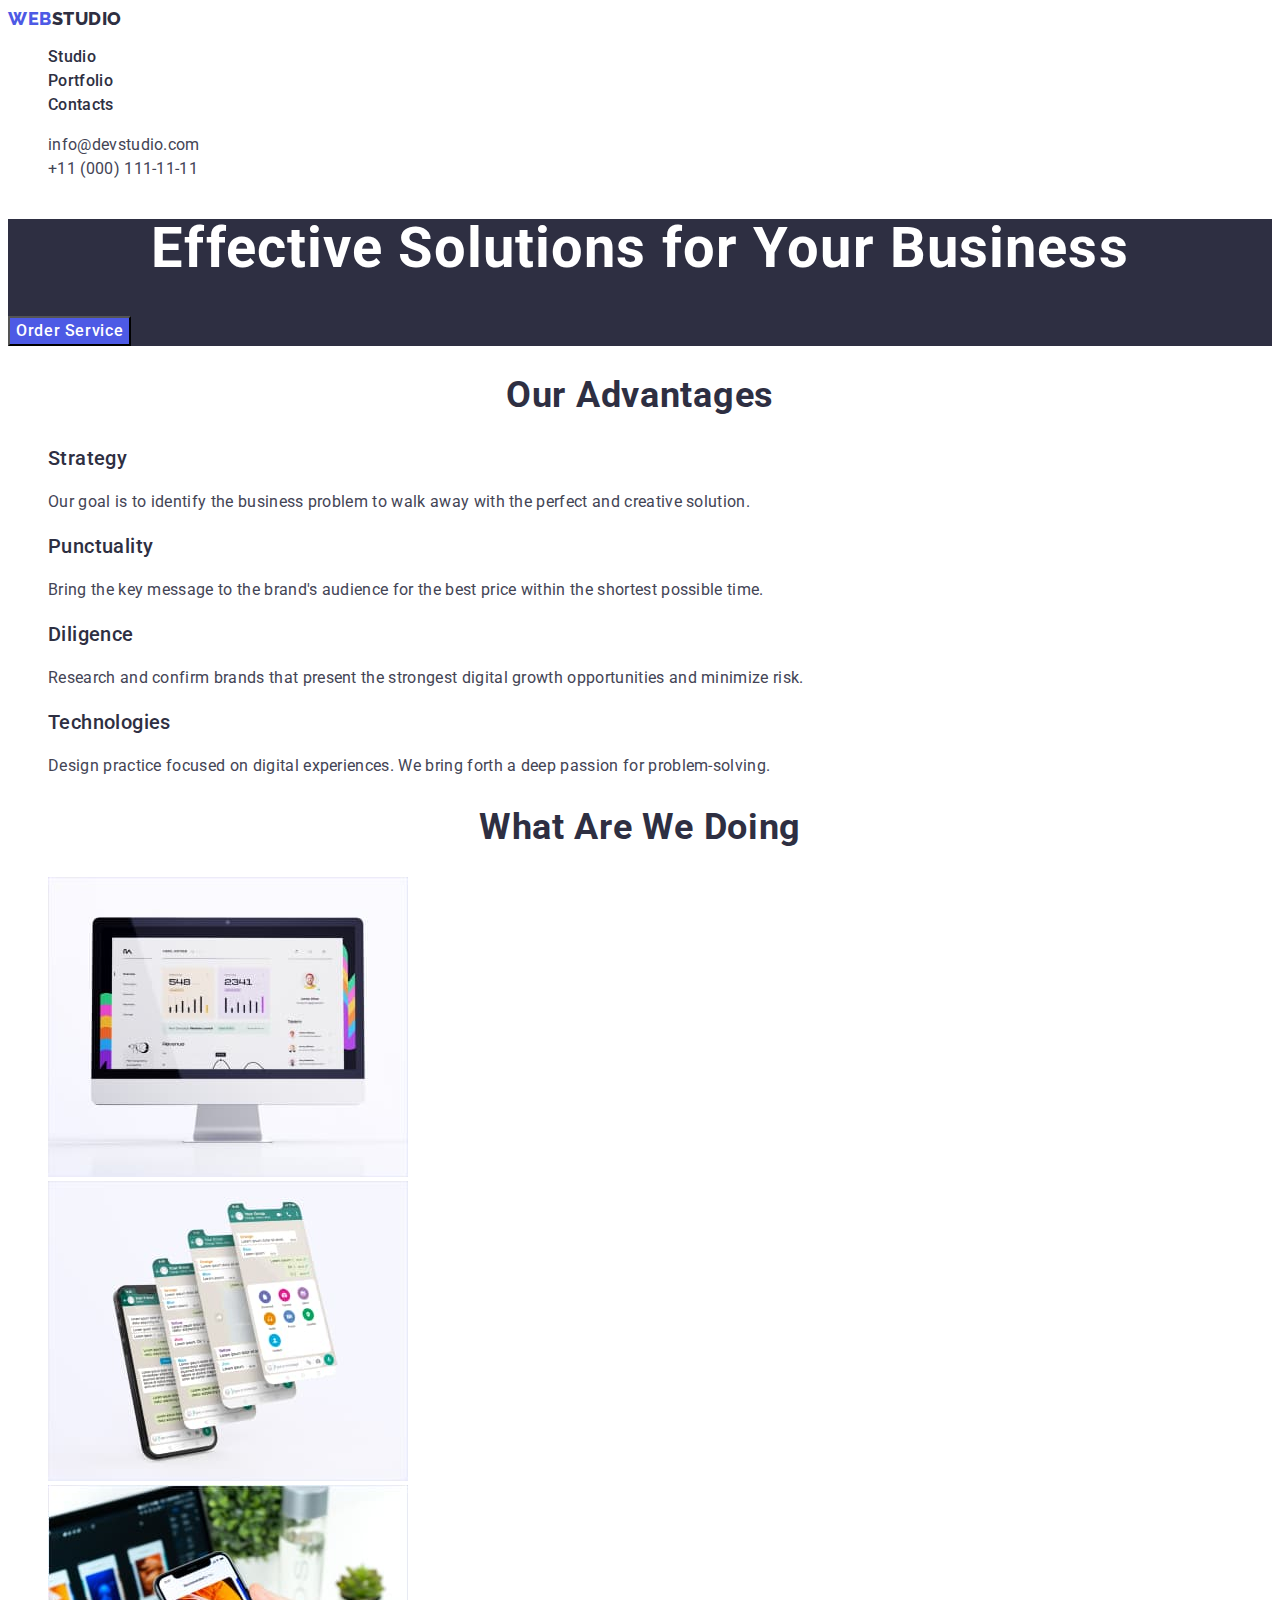
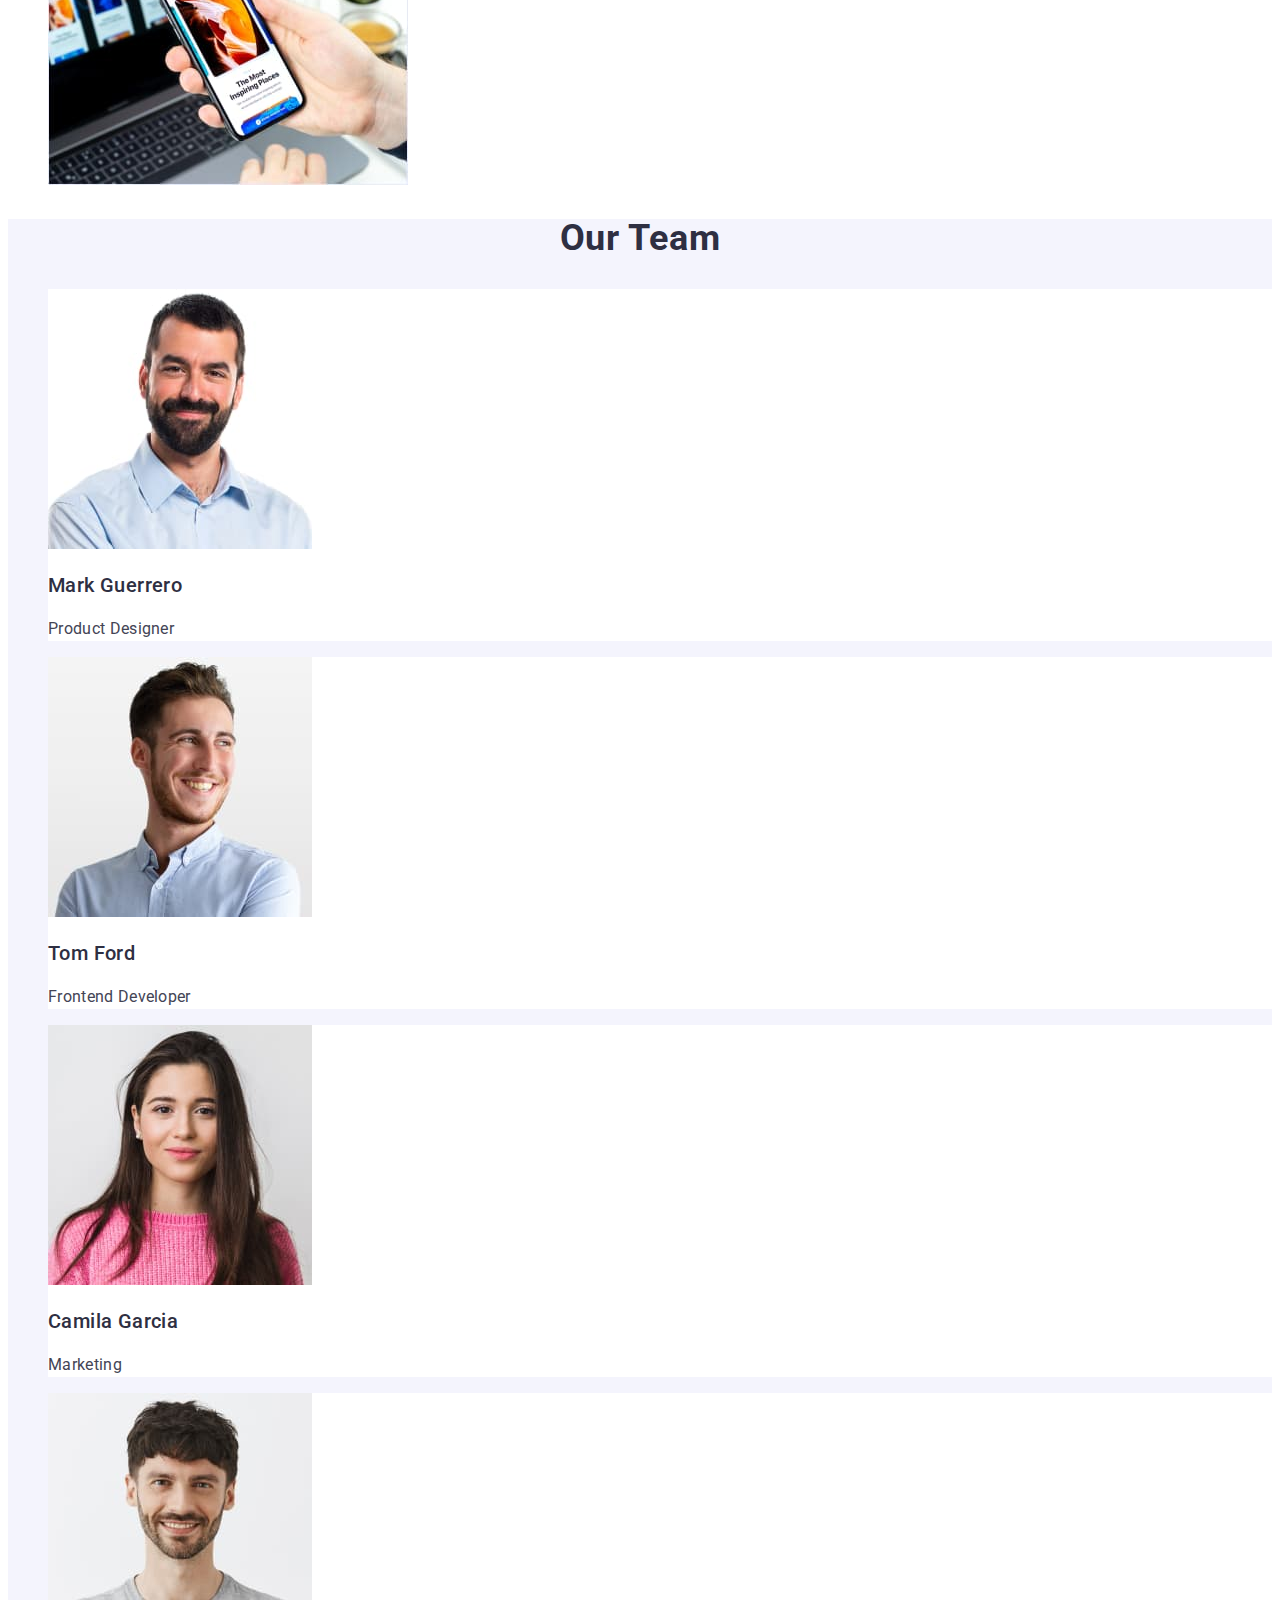
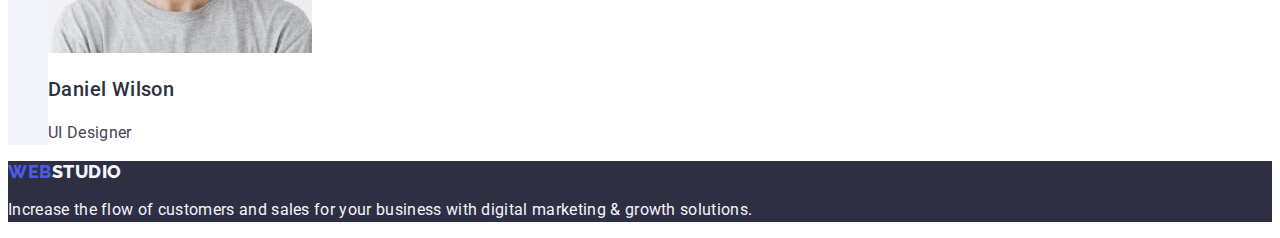
==== index.html @ ded031e1 "Initial commit" ====
<!DOCTYPE html>
<html lang="en">

<head>
    <meta charset="UTF-8">
    <meta name="viewport" content="width=device-width, initial-scale=1.0">
    <link rel="preconnect" href="https://fonts.googleapis.com">
    <link rel="preconnect" href="https://fonts.gstatic.com" crossorigin>
    <link
        href="https://fonts.googleapis.com/css2?family=Raleway:wght@800&family=Roboto:wght@400;500;700;900&display=swap"
        rel="stylesheet">
    <link rel="stylesheet" href="./css/styles.css">
    <title>Studio</title>
</head>

<body>

    <header>

        <nav>
            <a href="./index.html" class="logo-header link">Web<span class="logo-color-header">Studio</span></a>
            <ul class="list">
                <li><a href="./index.html" class="link-list link">Studio</a></li>
                <li><a href="./portfolio.html" class="link-list link">Portfolio</a></li>
                <li><a href="" class="link-list link">Contacts</a></li>
            </ul>
        </nav>
        <address class="contacts">
            <ul class="list">
                <li><a href="mailto:info@devstudio.com" class="contact link">info@devstudio.com</a></li>
                <li><a href="tel:+110001111111" class="contact link">+11 (000) 111-11-11</a></li>
            </ul>
        </address>
    </header>

    <main>
        <section class="section-one-index">
            <h1 class="title-one">Effective Solutions
                for Your Business</h1>
            <button type="button" class="order-service-button">Order Service</button>
        </section>
        <section class="section-two-index">
            <h2 class="title-two">Our advantages</h2>
            <ul class="list">
                <li>
                    <h3 class="title-three">Strategy</h3>
                    <p class="section-two-text">
                        Our goal is to identify the business
                        problem to walk away with the perfect and creative solution.
                    </p>
                </li>
                <li>
                    <h3 class="title-three">Punctuality</h3>
                    <p class="section-two-text">
                        Bring the key message to the brand's audience for the best price within the shortest
                        possible
                        time.
                    </p>
                </li>
                <li>
                    <h3 class="title-three">Diligence</h3>
                    <p class="section-two-text">
                        Research and confirm brands that present the strongest digital growth opportunities and
                        minimize
                        risk.
                    </p>
                </li>
                <li>
                    <h3 class="title-three">Technologies</h3>
                    <p class="section-two-text">
                        Design practice focused on digital experiences. We bring forth a deep passion for
                        problem-solving.
                    </p>
                </li>
            </ul>
        </section>

        <section class="section-three-index">
            <h2 class="title-two">What are we doing</h2>
            <ul class="list">
                <li>
                    <img src="./images/rectangle-71-2.jpg" alt="computer" width="360" height="300">
                </li>
                <li>
                    <img src="./images/rectangle-71-1.jpg" alt="smartphone" width="360" height="300">
                </li>
                <li>
                    <img src="./images/rectangle-71.jpg" alt="laptop" width="360" height="300">
                </li>
            </ul>
        </section>
        <section class="section-four-index">
            <h2 class="title-two">Our Team</h2>
            <ul class="list">
                <li class="people">
                    <img src="./images/img-3.jpg" alt="Mark Guerrero" width="264" height="260">
                    <h3 class="title-three">Mark Guerrero</h3>
                    <p class="section-four-text">Product Designer</p>
                </li>
                <li class="people">
                    <img src="./images/img-2.jpg" alt="Tom Ford" width="264" height="260">
                    <h3 class="title-three">Tom Ford</h3>
                    <p class="section-four-text">Frontend Developer</p>
                </li>
                <li class="people">
                    <img src="./images/img-1.jpg" alt="Camila Garcia" width="264" height="260">
                    <h3 class="title-three">Camila Garcia</h3>
                    <p class="section-four-text">Marketing</p>
                </li>
                <li class="people">
                    <img src="./images/img.jpg" alt="Daniel Wilson" width="264" height="260">
                    <h3 class="title-three">Daniel Wilson</h3>
                    <p class="section-four-text">UI Designer</p>
                </li>
            </ul>
        </section>
    </main>

    <footer class="footer">
        <a href="./index.html" class="logo-footer link">Web<span class="logo-color-footer">Studio</span></a>
        <p class="footer-text">Increase the flow of customers and sales for your business with digital marketing &
            growth solutions.</p>
    </footer>
</body>

</html>
---- css/styles.css ----
:root {
    --navyblue: #2E2F42;
    --iris: #4D5AE5;
    --ocean: #404BBF;
    --white: #FFFFFF;
    --cloud: #F4F4FD;
    --slate: #434455;
    --cornflower: #E7E9FC;
}

body {
    font-family: 'Roboto',
        sans-serif;
    color: var(--slate);
    background-color: var(--white);
}

.link {
    text-decoration: none;
}

/* header */

.logo-header {
    text-transform: uppercase;
    font-family: 'Raleway', sans-serif;
    font-size: 18px;
    font-weight: 800;
    line-height: 1.17;
    letter-spacing: 0.03em;
    color: var(--iris);
}

.logo-color-header {
    color: var(--navyblue);
}

.list {
    list-style: none;
}

.link-list {
    font-size: 16px;
    font-weight: 500;
    line-height: 1.5;
    letter-spacing: 0.02em;
    color: var(--navyblue);
}

.link-list:hover,
.link-list:focus {
    color: var(--ocean);
}

.contacts {
    font-style: normal;
}

.contact {
    font-size: 16px;
    font-weight: 400;
    line-height: 1.5;
    letter-spacing: 0.02em;
    color: var(--slate);
}

.contact:hover,
.contact:focus {
    color: var(--ocean);
}




/* index main */

.section-one-index {
    background: var(--navyblue);
}


.title-one {
    color: var(--white);
    text-align: center;
    font-size: 56px;
    line-height: 1.07;
    letter-spacing: 0.02em;
}

.order-service-button {
    background-color: var(--iris);
    color: var(--white);
    font-size: 16px;
    font-weight: 500;
    line-height: 1.5;
    letter-spacing: 0.04em;
    cursor: pointer;
    font-family: 'Roboto',
        sans-serif;
}

.order-service-button:hover,
.order-service-button:focus {
    background-color: var(--ocean);
}



.title-two {
    color: var(--navyblue);
    text-align: center;
    font-size: 36px;
    line-height: 1.11;
    letter-spacing: 0.02em;
    text-transform: capitalize;
}

.title-three {
    color: var(--navyblue);
    font-size: 20px;
    font-weight: 500;
    line-height: 1.2;
    letter-spacing: 0.02em;
}

.section-two-text {
    font-size: 16px;
    line-height: 1.5;
    letter-spacing: 0.02em;
}

.section-four-index {
    background-color: var(--cloud);
}

.people {
    background-color: var(--white);
}

.section-four-text {
    font-size: 16px;
    line-height: 1.5;
    letter-spacing: 0.02em;
    color: var(--slate);
}

/* footer */

.footer {
    background-color: var(--navyblue);
}

.logo-footer {
    text-transform: uppercase;
    font-family: 'Raleway', sans-serif;
    font-size: 18px;
    font-weight: 800;
    line-height: 1.17;
    letter-spacing: 0.03em;
    color: var(--iris);
}

.logo-color-footer {
    color: var(--cloud);
}

.footer-text {
    line-height: 1.5;
    color: var(--cloud);
    letter-spacing: 0.02em;
}

/* Portfolio */

.filtr-button {
    font-family: "Roboto",
        sans-serif;
    background-color: var(--cloud);
    border: 1px solid var(--cornflower);
    color: var(--iris);
    font-size: 16px;
    font-weight: 500;
    line-height: 1.5;
    letter-spacing: 0.04em;
    cursor: pointer;
}

.filtr-button:hover,
.filtr-button:focus {
    background-color: var(--ocean);
    color: var(--white);
}

.title-element {
    color: var(--navyblue);
    font-size: 20px;
    font-weight: 500;
    line-height: 1.2;
    letter-spacing: 0.02em;
}

.text-element {
    font-size: 16px;
    line-height: 1.5;
    letter-spacing: 0.02em;
    color: var(--slate);
}
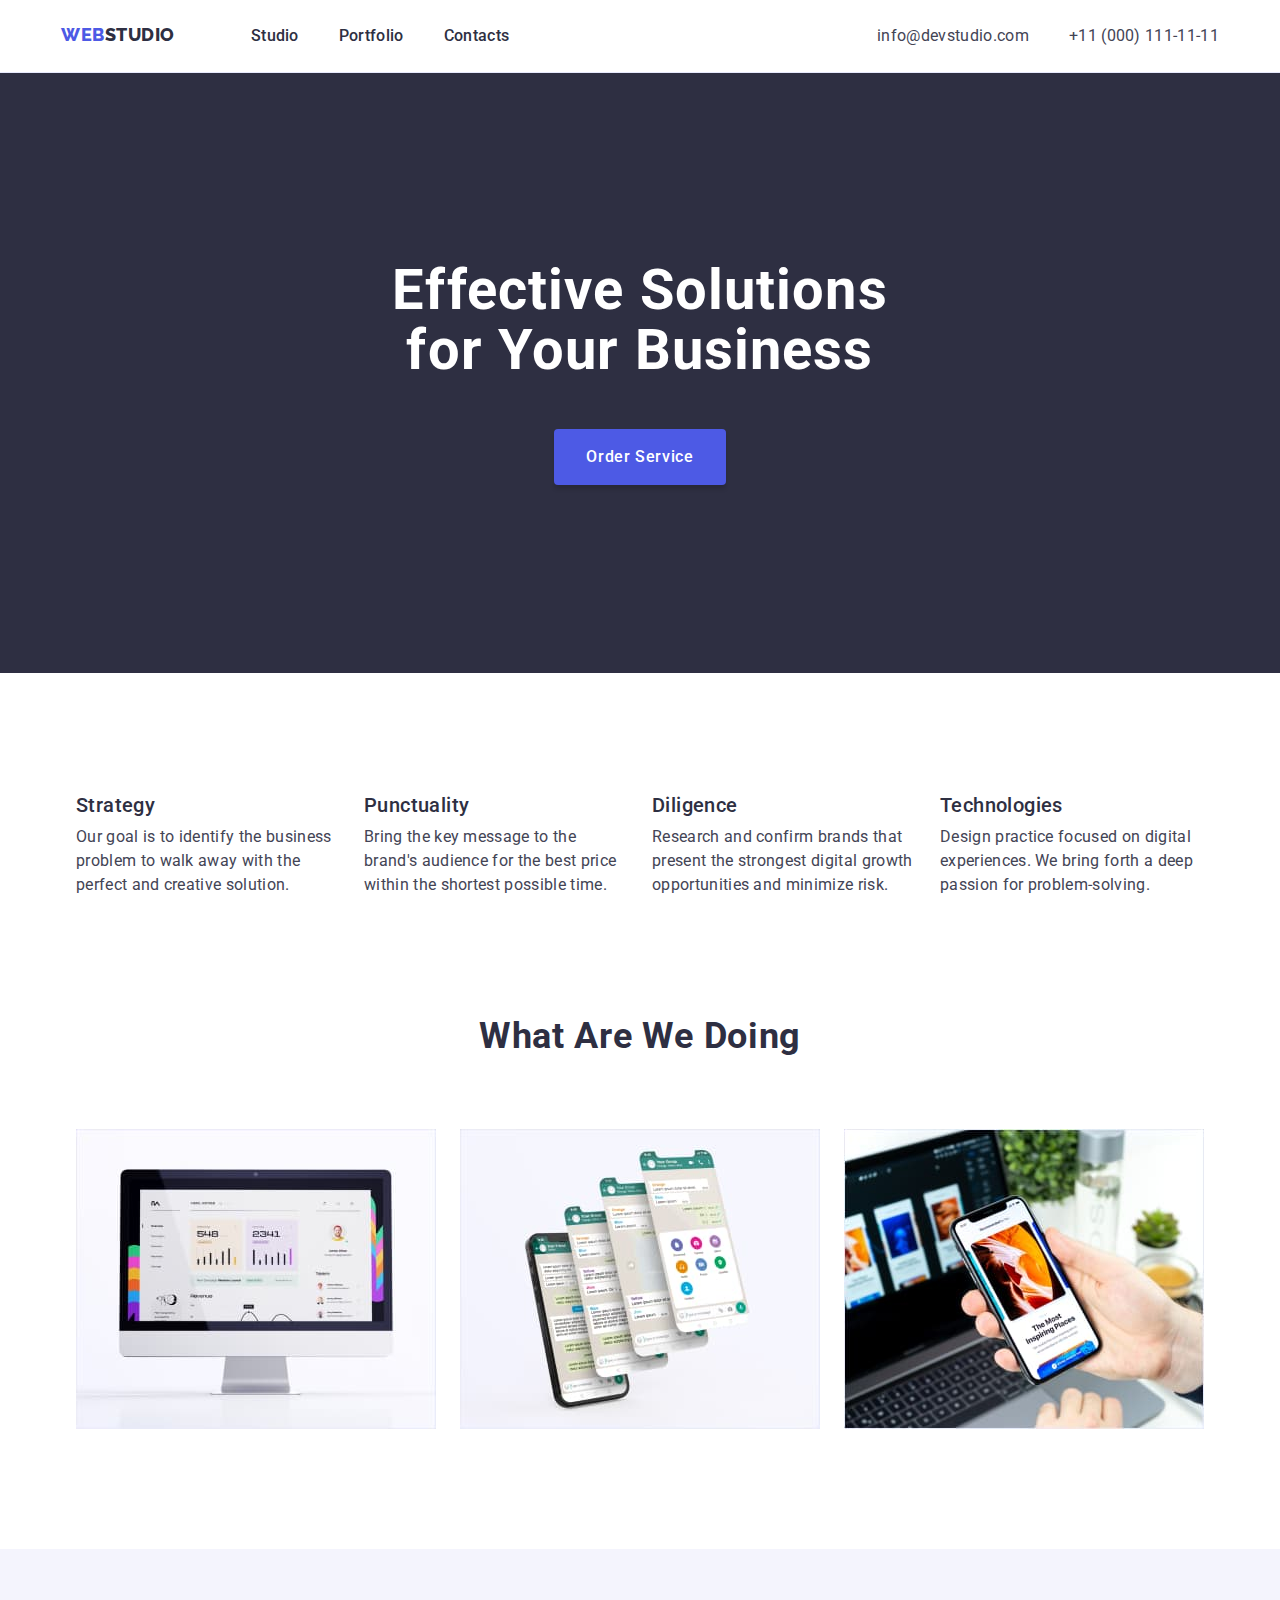
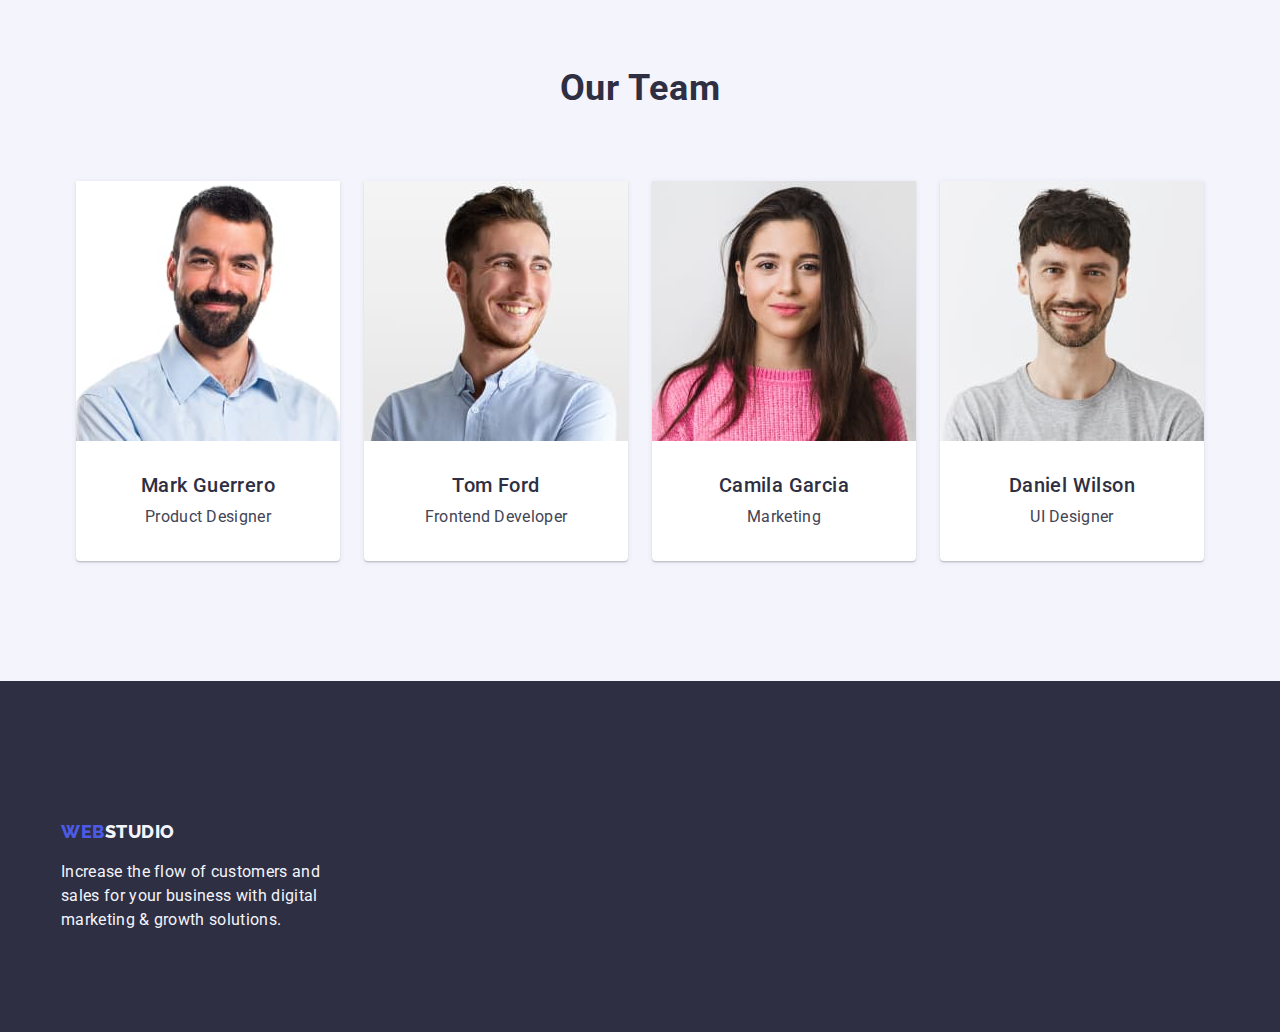
==== commit c191c123: "update" ====
--- a/index.html
+++ b/index.html
@@ -9,117 +9,146 @@
     <link
         href="https://fonts.googleapis.com/css2?family=Raleway:wght@800&family=Roboto:wght@400;500;700;900&display=swap"
         rel="stylesheet">
+    <link rel="stylesheet"
+        href="https://cdnjs.cloudflare.com/ajax/libs/modern-normalize/2.0.0/modern-normalize.min.css">
     <link rel="stylesheet" href="./css/styles.css">
     <title>Studio</title>
 </head>
 
 <body>
 
-    <header>
-
-        <nav>
-            <a href="./index.html" class="logo-header link">Web<span class="logo-color-header">Studio</span></a>
-            <ul class="list">
-                <li><a href="./index.html" class="link-list link">Studio</a></li>
-                <li><a href="./portfolio.html" class="link-list link">Portfolio</a></li>
-                <li><a href="" class="link-list link">Contacts</a></li>
-            </ul>
-        </nav>
-        <address class="contacts">
-            <ul class="list">
-                <li><a href="mailto:info@devstudio.com" class="contact link">info@devstudio.com</a></li>
-                <li><a href="tel:+110001111111" class="contact link">+11 (000) 111-11-11</a></li>
-            </ul>
-        </address>
+    <header class="header-nav">
+        <div class="container">
+            <nav class="page-nav">
+                <a href="./index.html" class="logo-header link">Web<span class="logo-color-header">Studio</span></a>
+                <ul class="list">
+                    <li><a href="./index.html" class="link-list link">Studio</a></li>
+                    <li><a href="./portfolio.html" class="link-list link">Portfolio</a></li>
+                    <li><a href="" class="link-list link">Contacts</a></li>
+                </ul>
+            </nav>
+            <address class="contacts">
+                <ul class="list">
+                    <li><a href="mailto:info@devstudio.com" class="contact link">info@devstudio.com</a></li>
+                    <li><a href="tel:+110001111111" class="contact link">+11 (000) 111-11-11</a></li>
+                </ul>
+            </address>
+        </div>
     </header>
 
     <main>
+
         <section class="section-one-index">
-            <h1 class="title-one">Effective Solutions
-                for Your Business</h1>
-            <button type="button" class="order-service-button">Order Service</button>
-        </section>
-        <section class="section-two-index">
-            <h2 class="title-two">Our advantages</h2>
-            <ul class="list">
-                <li>
-                    <h3 class="title-three">Strategy</h3>
-                    <p class="section-two-text">
-                        Our goal is to identify the business
-                        problem to walk away with the perfect and creative solution.
-                    </p>
-                </li>
-                <li>
-                    <h3 class="title-three">Punctuality</h3>
-                    <p class="section-two-text">
-                        Bring the key message to the brand's audience for the best price within the shortest
-                        possible
-                        time.
-                    </p>
-                </li>
-                <li>
-                    <h3 class="title-three">Diligence</h3>
-                    <p class="section-two-text">
-                        Research and confirm brands that present the strongest digital growth opportunities and
-                        minimize
-                        risk.
-                    </p>
-                </li>
-                <li>
-                    <h3 class="title-three">Technologies</h3>
-                    <p class="section-two-text">
-                        Design practice focused on digital experiences. We bring forth a deep passion for
-                        problem-solving.
-                    </p>
-                </li>
-            </ul>
+            <div class="container">
+                <h1 class="title-one">Effective Solutions
+                    for Your Business</h1>
+                <button type="button" class="order-service-button">Order Service</button>
+            </div>
         </section>
 
+
+        <section class="section-two-index">
+            <div class="container">
+                <h2 class="title-two  visually-hidden">Our advantages</h2>
+                <ul class="list">
+                    <li class="list-section-two">
+                        <h3 class="title-three">Strategy</h3>
+                        <p class="section-two-text">
+                            Our goal is to identify the business
+                            problem to walk away with the perfect and creative solution.
+                        </p>
+                    </li>
+                    <li class="list-section-two">
+                        <h3 class="title-three">Punctuality</h3>
+                        <p class="section-two-text">
+                            Bring the key message to the brand's audience for the best price within the shortest
+                            possible
+                            time.
+                        </p>
+                    </li>
+                    <li class="list-section-two">
+                        <h3 class="title-three">Diligence</h3>
+                        <p class="section-two-text">
+                            Research and confirm brands that present the strongest digital growth opportunities and
+                            minimize
+                            risk.
+                        </p>
+                    </li>
+                    <li class="list-section-two">
+                        <h3 class="title-three">Technologies</h3>
+                        <p class="section-two-text">
+                            Design practice focused on digital experiences. We bring forth a deep passion for
+                            problem-solving.
+                        </p>
+                    </li>
+                </ul>
+            </div>
+        </section>
+
+
+
         <section class="section-three-index">
-            <h2 class="title-two">What are we doing</h2>
-            <ul class="list">
-                <li>
-                    <img src="./images/rectangle-71-2.jpg" alt="computer" width="360" height="300">
-                </li>
-                <li>
-                    <img src="./images/rectangle-71-1.jpg" alt="smartphone" width="360" height="300">
-                </li>
-                <li>
-                    <img src="./images/rectangle-71.jpg" alt="laptop" width="360" height="300">
-                </li>
-            </ul>
+            <div class="container">
+                <h2 class="title-two">What are we doing</h2>
+                <ul class="list">
+                    <li>
+                        <img src="./images/rectangle-71-2.jpg" alt="computer" width="360" height="300">
+                    </li>
+                    <li>
+                        <img src="./images/rectangle-71-1.jpg" alt="smartphone" width="360" height="300">
+                    </li>
+                    <li>
+                        <img src="./images/rectangle-71.jpg" alt="laptop" width="360" height="300">
+                    </li>
+                </ul>
+            </div>
         </section>
+
+
         <section class="section-four-index">
-            <h2 class="title-two">Our Team</h2>
-            <ul class="list">
-                <li class="people">
-                    <img src="./images/img-3.jpg" alt="Mark Guerrero" width="264" height="260">
-                    <h3 class="title-three">Mark Guerrero</h3>
-                    <p class="section-four-text">Product Designer</p>
-                </li>
-                <li class="people">
-                    <img src="./images/img-2.jpg" alt="Tom Ford" width="264" height="260">
-                    <h3 class="title-three">Tom Ford</h3>
-                    <p class="section-four-text">Frontend Developer</p>
-                </li>
-                <li class="people">
-                    <img src="./images/img-1.jpg" alt="Camila Garcia" width="264" height="260">
-                    <h3 class="title-three">Camila Garcia</h3>
-                    <p class="section-four-text">Marketing</p>
-                </li>
-                <li class="people">
-                    <img src="./images/img.jpg" alt="Daniel Wilson" width="264" height="260">
-                    <h3 class="title-three">Daniel Wilson</h3>
-                    <p class="section-four-text">UI Designer</p>
-                </li>
-            </ul>
+            <div class="container">
+                <h2 class="title-two">Our Team</h2>
+                <ul class="list">
+                    <li class="people">
+                        <img src="./images/img-3.jpg" alt="Mark Guerrero" width="264" height="260">
+                        <div class="card">
+                            <h3 class="title-three">Mark Guerrero</h3>
+                            <p class="section-four-text">Product Designer</p>
+                        </div>
+                    </li>
+                    <li class="people">
+                        <img src="./images/img-2.jpg" alt="Tom Ford" width="264" height="260">
+                        <div class="card">
+                            <h3 class="title-three">Tom Ford</h3>
+                            <p class="section-four-text">Frontend Developer</p>
+                        </div>
+                    </li>
+                    <li class="people">
+                        <img src="./images/img-1.jpg" alt="Camila Garcia" width="264" height="260">
+                        <div class="card">
+                            <h3 class="title-three">Camila Garcia</h3>
+                            <p class="section-four-text">Marketing</p>
+                        </div>
+                    </li>
+                    <li class="people">
+                        <img src="./images/img.jpg" alt="Daniel Wilson" width="264" height="260">
+                        <div class="card">
+                            <h3 class="title-three">Daniel Wilson</h3>
+                            <p class="section-four-text">UI Designer</p>
+                        </div>
+                    </li>
+                </ul>
+            </div>
         </section>
+
     </main>
 
     <footer class="footer">
-        <a href="./index.html" class="logo-footer link">Web<span class="logo-color-footer">Studio</span></a>
-        <p class="footer-text">Increase the flow of customers and sales for your business with digital marketing &
-            growth solutions.</p>
+        <div class="container">
+            <a href="./index.html" class="logo-footer link">Web<span class="logo-color-footer">Studio</span></a>
+            <p class="footer-text">Increase the flow of customers and sales for your business with digital marketing &
+                growth solutions.</p>
+        </div>
     </footer>
 </body>
 
--- a/css/styles.css
+++ b/css/styles.css
@@ -8,6 +8,12 @@
     --cornflower: #E7E9FC;
 }
 
+*,
+*::before,
+*::after {
+    box-sizing: border-box;
+}
+
 body {
     font-family: 'Roboto',
         sans-serif;
@@ -15,11 +21,61 @@
     background-color: var(--white);
 }
 
+h1,
+h2,
+h3,
+h4,
+h5,
+h6 {
+    margin: 0;
+}
+
+p {
+    margin: 0;
+}
+
+ul {
+    list-style-type: none;
+    margin: 0;
+    padding-left: 0;
+}
+
+img {
+    display: block;
+}
+
 .link {
     text-decoration: none;
 }
 
+
+
+.container {
+    max-width: 1158px;
+    padding-left: 0;
+    padding-right: 0;
+    margin-left: auto;
+    margin-right: auto;
+}
+
+.visually-hidden {
+    position: absolute;
+    width: 1px;
+    height: 1px;
+    margin: -1px;
+    border: 0;
+    padding: 0;
+    white-space: nowrap;
+    clip-path: inset(100%);
+    clip: rect(0 0 0 0);
+    overflow: hidden;
+}
+
 /* header */
+
+.header-nav {
+    border-bottom: 1px solid var(--cornflower);
+}
 
 .logo-header {
     text-transform: uppercase;
@@ -29,14 +85,30 @@
     line-height: 1.17;
     letter-spacing: 0.03em;
     color: var(--iris);
+    padding-right: 76px;
 }
 
 .logo-color-header {
     color: var(--navyblue);
 }
 
-.list {
-    list-style: none;
+.header-nav .list {
+    display: flex;
+    gap: 40px;
+}
+
+.page-nav {
+    display: flex;
+}
+
+.header-nav .container {
+    display: flex;
+    justify-content: space-between;
+    align-items: center;
+    flex-shrink: 0;
+    padding-top: 24px;
+    padding-bottom: 24px;
+
 }
 
 .link-list {
@@ -74,17 +146,33 @@
 
 /* index main */
 
+/* ? Section 1 */
+
+
 .section-one-index {
     background: var(--navyblue);
 }
 
+.section-one-index .container {
+    flex-shrink: 0;
+    padding-bottom: 188px;
+    padding-top: 188px;
+    display: flex;
+    justify-content: center;
+    align-items: center;
+    flex-direction: column;
+    gap: 48px;
+}
+
 
 .title-one {
     color: var(--white);
-    text-align: center;
     font-size: 56px;
     line-height: 1.07;
     letter-spacing: 0.02em;
+    width: 496px;
+    flex-shrink: 0;
+    text-align: center;
 }
 
 .order-service-button {
@@ -97,6 +185,11 @@
     cursor: pointer;
     font-family: 'Roboto',
         sans-serif;
+    padding: 16px 32px;
+    border: none;
+    border-radius: 4px;
+    box-shadow: 0px 4px 4px 0px rgba(0, 0, 0, 0.15);
+
 }
 
 .order-service-button:hover,
@@ -104,7 +197,7 @@
     background-color: var(--ocean);
 }
 
-
+/* ? Section 2 */
 
 .title-two {
     color: var(--navyblue);
@@ -123,18 +216,91 @@
     letter-spacing: 0.02em;
 }
 
+.section-two-index .container {
+    display: flex;
+    justify-content: center;
+    align-items: center;
+    flex-direction: column;
+    padding-top: 120px;
+    padding-bottom: 120px;
+}
+
+.section-two-index .list {
+    display: flex;
+    justify-content: space-between;
+
+    gap: 24px;
+}
+
+.list-section-two {
+    display: flex;
+    width: 264px;
+    flex-direction: column;
+    align-items: flex-start;
+    gap: 8px;
+}
+
 .section-two-text {
     font-size: 16px;
     line-height: 1.5;
     letter-spacing: 0.02em;
 }
+
+/* ? Section three */
+
+.section-three-index .container {
+    display: flex;
+    justify-content: center;
+    align-items: center;
+    flex-direction: column;
+    padding-bottom: 120px;
+
+    gap: 72px;
+}
+
+.section-three-index .list {
+    display: flex;
+    justify-content: space-between;
+
+    gap: 24px;
+}
+
+/* ? section four */
 
 .section-four-index {
     background-color: var(--cloud);
 }
 
+.section-four-index .container {
+    display: flex;
+    justify-content: center;
+    align-items: center;
+    flex-direction: column;
+    padding-top: 120px;
+    padding-bottom: 120px;
+    gap: 72px;
+}
+
 .people {
     background-color: var(--white);
+    border-radius: 0px 0px 4px 4px;
+    box-shadow: 0px 2px 1px 0px rgba(46, 47, 66, 0.08), 0px 1px 1px 0px rgba(46, 47, 66, 0.16), 0px 1px 6px 0px rgba(46, 47, 66, 0.08);
+    width: 264px;
+    display: inline-flex;
+    flex-direction: column;
+    justify-content: center;
+    align-items: center;
+}
+
+.card {
+    padding-bottom: 32px;
+    padding-top: 32px;
+    gap: 8px;
+    display: inline-flex;
+    flex-direction: column;
+    justify-content: center;
+    align-items: center;
+
 }
 
 .section-four-text {
@@ -142,6 +308,13 @@
     line-height: 1.5;
     letter-spacing: 0.02em;
     color: var(--slate);
+}
+
+.section-four-index .list {
+    display: flex;
+    justify-content: space-between;
+
+    gap: 24px;
 }
 
 /* footer */
@@ -149,6 +322,17 @@
 .footer {
     background-color: var(--navyblue);
 }
+
+.footer .container {
+    padding-top: 140px;
+    padding-bottom: 100px;
+    display: flex;
+    flex-direction: column;
+    flex-shrink: 0;
+    gap: 18px;
+}
+
+
 
 .logo-footer {
     text-transform: uppercase;
@@ -168,9 +352,23 @@
     line-height: 1.5;
     color: var(--cloud);
     letter-spacing: 0.02em;
+    width: 264px;
 }
 
 /* Portfolio */
+
+.section-one-portfolio .container {
+    padding-top: 96px;
+    margin-bottom: 120px;
+}
+
+.filtr {
+    display: flex;
+    justify-content: center;
+    align-items: center;
+    gap: 24px;
+    margin-bottom: 72px;
+}
 
 .filtr-button {
     font-family: "Roboto",
@@ -183,12 +381,36 @@
     line-height: 1.5;
     letter-spacing: 0.04em;
     cursor: pointer;
+    padding: 12px 24px;
+    border-radius: 4px;
 }
 
 .filtr-button:hover,
 .filtr-button:focus {
     background-color: var(--ocean);
     color: var(--white);
+}
+
+.list.table {
+    display: flex;
+    flex-wrap: wrap;
+    gap: 24px;
+    list-style: none;
+}
+
+.table-element {
+    margin-bottom: 48px;
+    display: flex;
+    height: 420px;
+    width: 360px;
+    padding-bottom: 0px;
+    gap: 32px;
+    flex-shrink: 0;
+    border: 1px solid var(--cornflower, #E7E9FC);
+    flex-direction: column;
+    justify-content: center;
+    align-items: center;
+    padding-top: 0;
 }
 
 .title-element {
@@ -197,6 +419,9 @@
     font-weight: 500;
     line-height: 1.2;
     letter-spacing: 0.02em;
+    margin-top: 32px;
+    margin-bottom: 8px;
+    padding-left: 16px;
 }
 
 .text-element {
@@ -204,4 +429,6 @@
     line-height: 1.5;
     letter-spacing: 0.02em;
     color: var(--slate);
+    padding-left: 16px;
+    padding-bottom: 32px;
 }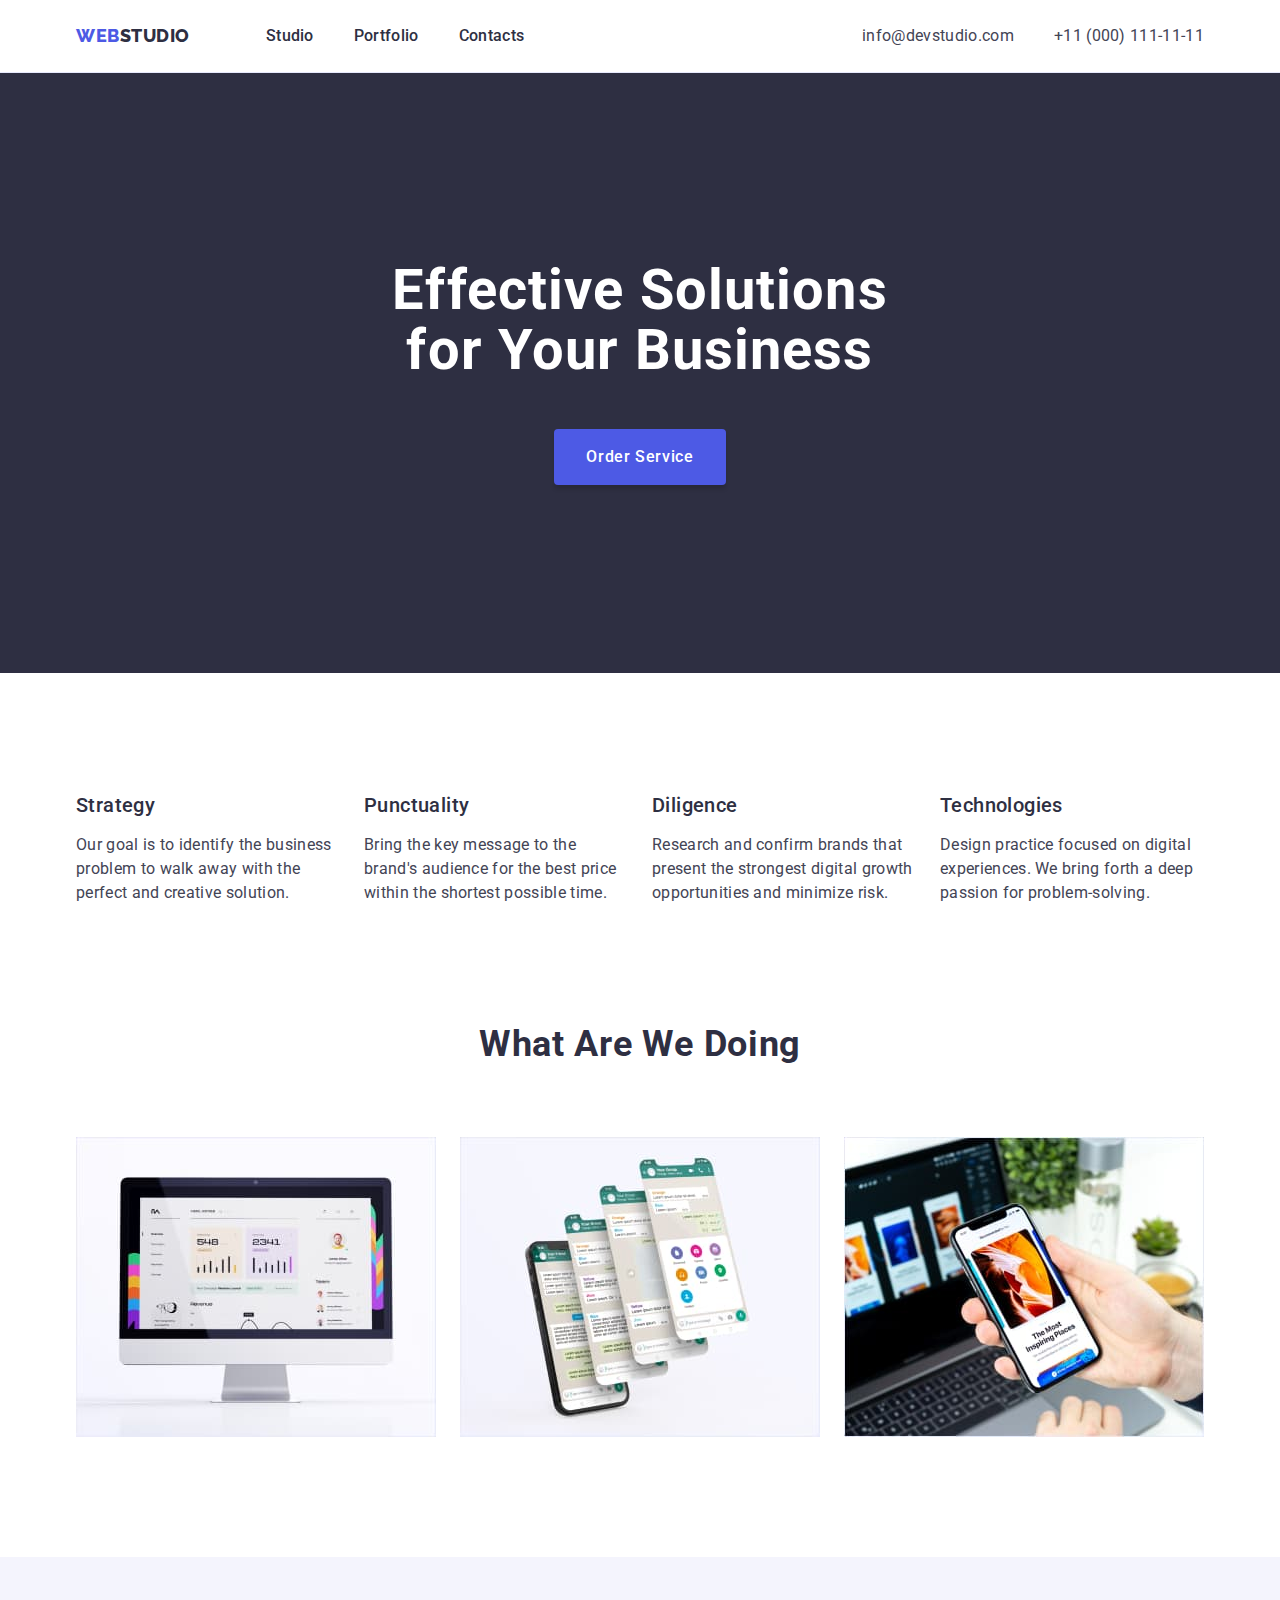
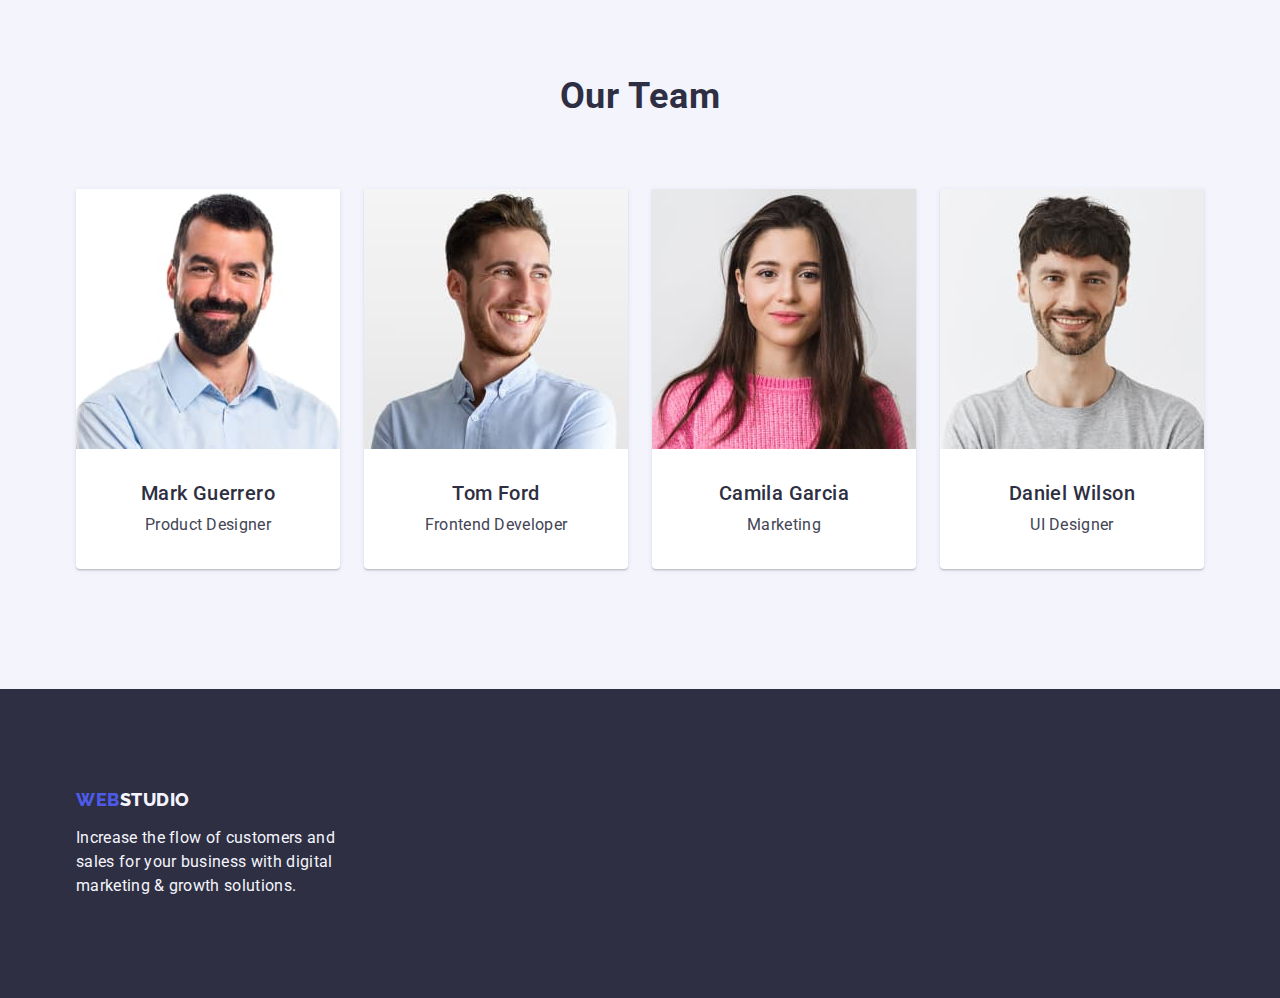
==== commit 94a989fd: "update1" ====
--- a/index.html
+++ b/index.html
@@ -91,13 +91,13 @@
             <div class="container">
                 <h2 class="title-two">What are we doing</h2>
                 <ul class="list">
-                    <li>
+                    <li class="list-section-three">
                         <img src="./images/rectangle-71-2.jpg" alt="computer" width="360" height="300">
                     </li>
-                    <li>
+                    <li class="list-section-three">
                         <img src="./images/rectangle-71-1.jpg" alt="smartphone" width="360" height="300">
                     </li>
-                    <li>
+                    <li class="list-section-three">
                         <img src="./images/rectangle-71.jpg" alt="laptop" width="360" height="300">
                     </li>
                 </ul>
--- a/css/styles.css
+++ b/css/styles.css
@@ -52,8 +52,8 @@
 
 .container {
     max-width: 1158px;
-    padding-left: 0;
-    padding-right: 0;
+    padding-left: 15px;
+    padding-right: 15px;
     margin-left: auto;
     margin-right: auto;
 }
@@ -85,7 +85,7 @@
     line-height: 1.17;
     letter-spacing: 0.03em;
     color: var(--iris);
-    padding-right: 76px;
+    margin-right: 76px;
 }
 
 .logo-color-header {
@@ -99,6 +99,11 @@
 
 .page-nav {
     display: flex;
+    align-items: center;
+}
+
+.page-nav .list {
+    padding: 24px 0
 }
 
 .header-nav .container {
@@ -106,8 +111,6 @@
     justify-content: space-between;
     align-items: center;
     flex-shrink: 0;
-    padding-top: 24px;
-    padding-bottom: 24px;
 
 }
 
@@ -117,6 +120,8 @@
     line-height: 1.5;
     letter-spacing: 0.02em;
     color: var(--navyblue);
+    padding: 24px 0;
+
 }
 
 .link-list:hover,
@@ -151,12 +156,12 @@
 
 .section-one-index {
     background: var(--navyblue);
+    padding-top: 188px;
+    padding-bottom: 188px;
 }
 
 .section-one-index .container {
     flex-shrink: 0;
-    padding-bottom: 188px;
-    padding-top: 188px;
     display: flex;
     justify-content: center;
     align-items: center;
@@ -170,7 +175,7 @@
     font-size: 56px;
     line-height: 1.07;
     letter-spacing: 0.02em;
-    width: 496px;
+    max-width: 496px;
     flex-shrink: 0;
     text-align: center;
 }
@@ -189,7 +194,7 @@
     border: none;
     border-radius: 4px;
     box-shadow: 0px 4px 4px 0px rgba(0, 0, 0, 0.15);
-
+    min-width: 169px
 }
 
 .order-service-button:hover,
@@ -214,6 +219,7 @@
     font-weight: 500;
     line-height: 1.2;
     letter-spacing: 0.02em;
+    margin-bottom: 8px;
 }
 
 .section-two-index .container {
@@ -248,14 +254,20 @@
 
 /* ? Section three */
 
+.section-three-index {
+    padding-bottom: 120px;
+}
+
+.section-three-index .title-two {
+    margin-bottom: 72px;
+}
+
 .section-three-index .container {
     display: flex;
     justify-content: center;
     align-items: center;
     flex-direction: column;
-    padding-bottom: 120px;
-
-    gap: 72px;
+
 }
 
 .section-three-index .list {
@@ -263,22 +275,34 @@
     justify-content: space-between;
 
     gap: 24px;
+}
+
+.list-section-three {
+    width: calc((100% - 48px) / 3);
 }
 
 /* ? section four */
 
 .section-four-index {
     background-color: var(--cloud);
-}
-
-.section-four-index .container {
-    display: flex;
-    justify-content: center;
-    align-items: center;
-    flex-direction: column;
     padding-top: 120px;
     padding-bottom: 120px;
-    gap: 72px;
+}
+
+.section-four-index .container {
+    display: flex;
+    justify-content: center;
+    align-items: center;
+    flex-direction: column;
+}
+
+.section-four-index .title-two {
+    margin-bottom: 72px;
+}
+
+.card .title-three {
+    margin-bottom: 8px;
+    text-align: center;
 }
 
 .people {
@@ -293,14 +317,11 @@
 }
 
 .card {
-    padding-bottom: 32px;
-    padding-top: 32px;
-    gap: 8px;
     display: inline-flex;
     flex-direction: column;
     justify-content: center;
     align-items: center;
-
+    padding: 32px 16px;
 }
 
 .section-four-text {
@@ -308,6 +329,7 @@
     line-height: 1.5;
     letter-spacing: 0.02em;
     color: var(--slate);
+    text-align: center;
 }
 
 .section-four-index .list {
@@ -321,15 +343,13 @@
 
 .footer {
     background-color: var(--navyblue);
+    padding: 100px 0;
 }
 
 .footer .container {
-    padding-top: 140px;
-    padding-bottom: 100px;
     display: flex;
     flex-direction: column;
     flex-shrink: 0;
-    gap: 18px;
 }
 
 
@@ -342,6 +362,8 @@
     line-height: 1.17;
     letter-spacing: 0.03em;
     color: var(--iris);
+    display: inline-block;
+    margin-bottom: 16px;
 }
 
 .logo-color-footer {
@@ -357,10 +379,12 @@
 
 /* Portfolio */
 
-.section-one-portfolio .container {
+.section-one-portfolio {
     padding-top: 96px;
-    margin-bottom: 120px;
-}
+    padding-bottom: 120px;
+}
+
+.section-one-portfolio .container {}
 
 .filtr {
     display: flex;
@@ -389,6 +413,7 @@
 .filtr-button:focus {
     background-color: var(--ocean);
     color: var(--white);
+    border: 1px solid transparent;
 }
 
 .list.table {
@@ -398,19 +423,28 @@
     list-style: none;
 }
 
+.section-one-portfolio .list {
+    row-gap: 48px;
+}
+
 .table-element {
-    margin-bottom: 48px;
     display: flex;
     height: 420px;
-    width: 360px;
     padding-bottom: 0px;
-    gap: 32px;
+
     flex-shrink: 0;
+
+    flex-direction: column;
+    justify-content: center;
+    align-items: center;
+    padding-top: 0;
+    width: calc((100% - 48px) / 3);
+}
+
+.name-element {
+    padding: 32px 16px;
     border: 1px solid var(--cornflower, #E7E9FC);
-    flex-direction: column;
-    justify-content: center;
-    align-items: center;
-    padding-top: 0;
+    border-top: none;
 }
 
 .title-element {
@@ -419,9 +453,8 @@
     font-weight: 500;
     line-height: 1.2;
     letter-spacing: 0.02em;
-    margin-top: 32px;
     margin-bottom: 8px;
-    padding-left: 16px;
+
 }
 
 .text-element {
@@ -429,6 +462,4 @@
     line-height: 1.5;
     letter-spacing: 0.02em;
     color: var(--slate);
-    padding-left: 16px;
-    padding-bottom: 32px;
 }